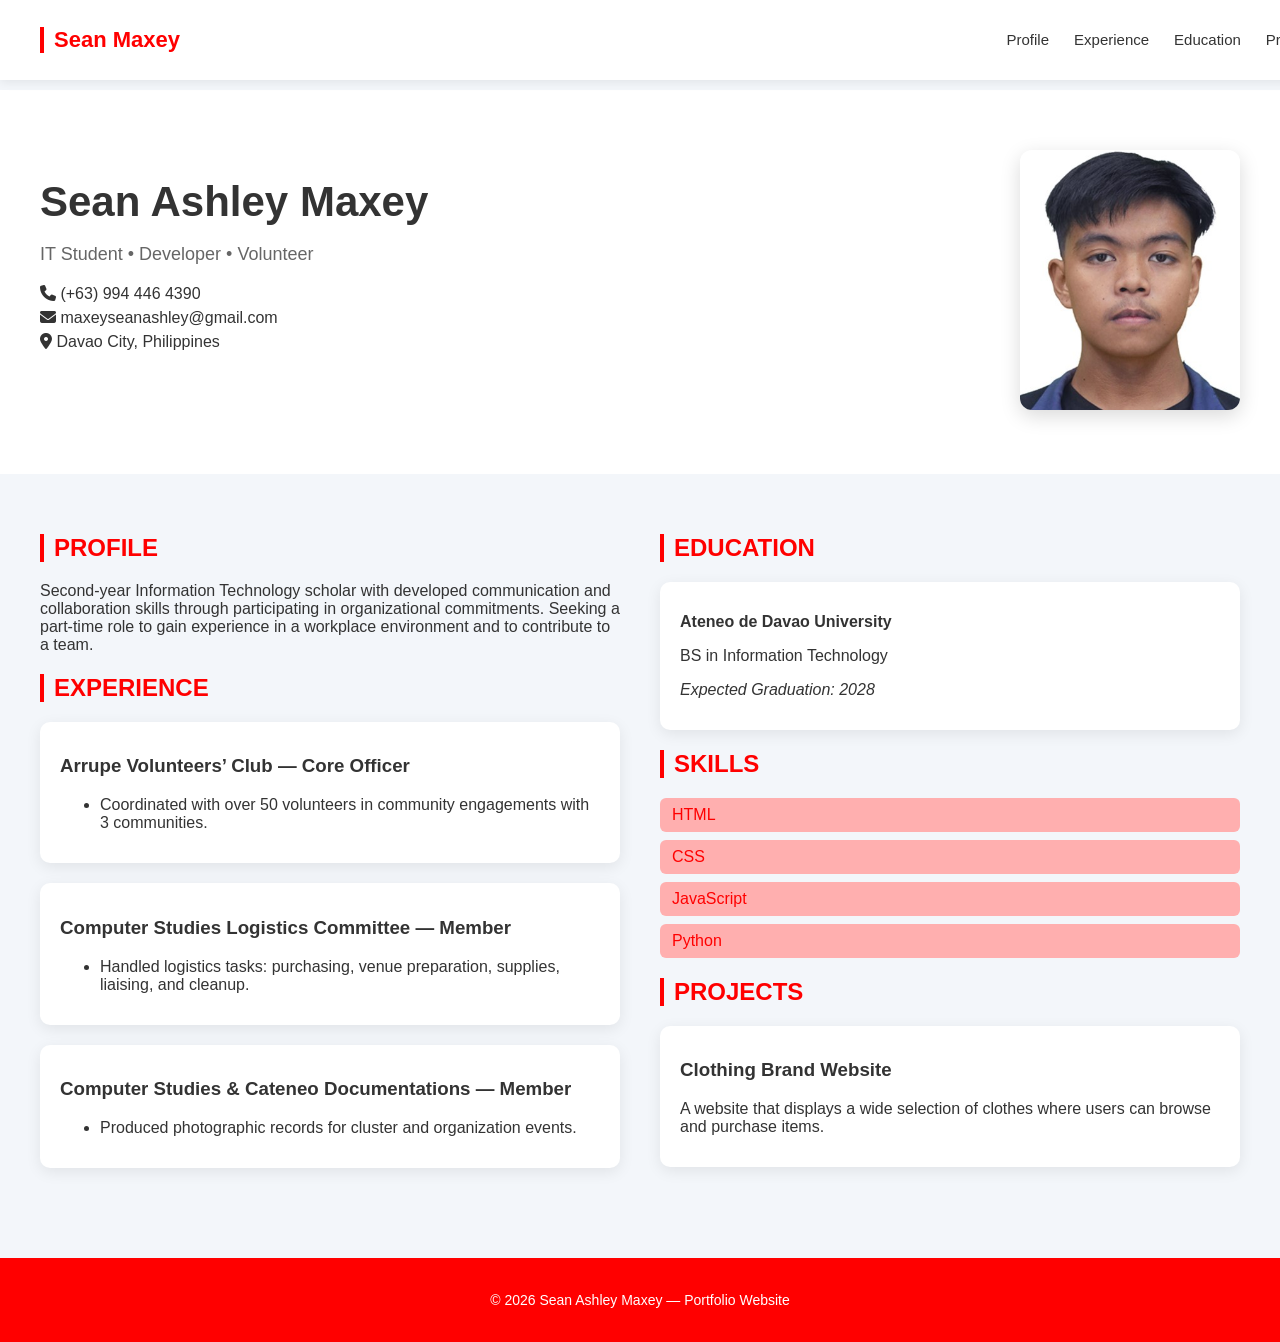
==== index.html @ da0d4348 "Rename portfolio.html to index.html" ====
<!DOCTYPE html>
<html lang="en">
<head>
    <meta charset="UTF-8">
    <meta name="viewport" content="width=device-width, initial-scale=1.0">
    <title>Sean Ashley Maxey • Portfolio</title>
    <link href="https://cdnjs.cloudflare.com/ajax/libs/font-awesome/6.5.0/css/all.min.css" rel="stylesheet">
    <link rel="stylesheet" href="portfolio.css">
</head>
<body>

<!-- NAVBAR -->
<nav class="navbar">
    <h2 class="logo">Sean Maxey</h2>
    <ul class="nav-links">
        <li><a href="#profile">Profile</a></li>
        <li><a href="#experience">Experience</a></li>
        <li><a href="#education">Education</a></li>
        <li><a href="#projects">Projects</a></li>
    </ul>
</nav>

<!-- HERO SECTION -->
<header class="hero">
    <div class="hero-left">
        <h1>Sean Ashley Maxey</h1>
        <p class="subtitle">IT Student • Developer • Volunteer</p>

        <div class="contact-info">
            <p><i class="fa-solid fa-phone"></i> (+63) 994 446 4390</p>
            <p><i class="fa-solid fa-envelope"></i> maxeyseanashley@gmail.com</p>
            <p><i class="fa-solid fa-location-dot"></i> Davao City, Philippines</p>
        </div>
    </div>

    <div class="hero-right">
        <img src="24497_sean.jpg" alt="Profile Photo">
    </div>
</header>

<!-- MAIN CONTENT -->
<div class="content">

    <!-- LEFT SIDE -->
    <div class="left-column">

        <section id="profile">
            <h2>PROFILE</h2>
            <p>
                Second-year Information Technology scholar with developed communication and 
                collaboration skills through participating in organizational commitments. 
                Seeking a part-time role to gain experience in a workplace environment and 
                to contribute to a team.
            </p>
        </section>

        <section id="experience">
            <h2>EXPERIENCE</h2>

            <div class="card">
                <h3>Arrupe Volunteers’ Club — Core Officer</h3>
                <ul>
                    <li>Coordinated with over 50 volunteers in community engagements with 3 communities.</li>
                </ul>
            </div>

            <div class="card">
                <h3>Computer Studies Logistics Committee — Member</h3>
                <ul>
                    <li>Handled logistics tasks: purchasing, venue preparation, supplies, liaising, and cleanup.</li>
                </ul>
            </div>

            <div class="card">
                <h3>Computer Studies & Cateneo Documentations — Member</h3>
                <ul>
                    <li>Produced photographic records for cluster and organization events.</li>
                </ul>
            </div>
        </section>

    </div>

    <!-- RIGHT SIDE -->
    <div class="right-column">

        <section id="education">
            <h2>EDUCATION</h2>
            <div class="card">
                <p><strong>Ateneo de Davao University</strong></p>
                <p>BS in Information Technology</p>
                <p><em>Expected Graduation: 2028</em></p>
            </div>
        </section>

        <section id="skills">
            <h2>SKILLS</h2>
            <ul class="skills-list">
                <li>HTML</li>
                <li>CSS</li>
                <li>JavaScript</li>
                <li>Python</li>
            </ul>
        </section>

        <section id="projects">
            <h2>PROJECTS</h2>
            <div class="card">
                <h3>Clothing Brand Website</h3>
                <p>A website that displays a wide selection of clothes where users can browse and purchase items.</p>
            </div>
        </section>

    </div>

</div>

<footer>
    <p>© 2026 Sean Ashley Maxey — Portfolio Website</p>
</footer>

</body>
</html>
---- portfolio.css ----
/* GENERAL */
body {
    margin: 0;
    font-family: "Segoe UI", sans-serif;
    background: #f3f6fa;
    color: #333;
}

h2 {
    border-left: 4px solid red;
    padding-left: 10px;
    color: red;
}

/* NAVBAR */
.navbar {
    background: #ffffff;
    width: 100%;
    padding: 15px 40px;
    display: flex;
    justify-content: space-between;
    align-items: center;
    box-shadow: 0 2px 10px rgba(0,0,0,0.08);
    position: sticky;
    top: 0;
    z-index: 10;
}

.navbar .logo {
    margin: 0;
    font-size: 22px;
    color: red;
    font-weight: bold;
}

.nav-links {
    display: flex;
    gap: 25px;
    list-style: none;
}

.nav-links a {
    text-decoration: none;
    color: #333;
    font-size: 15px;
}

/* HERO SECTION */
.hero {
    display: flex;
    justify-content: space-between;
    padding: 60px 40px;
    background: #ffffff;
    margin-top: 10px;
}

.hero-left h1 {
    font-size: 42px;
    margin-bottom: 5px;
}

.subtitle {
    font-size: 18px;
    margin-bottom: 20px;
    color: #666;
}

.contact-info p {
    margin: 6px 0;
}

.hero-right img {
    width: 220px;
    height: 260px;
    border-radius: 12px;
    object-fit: cover;
    box-shadow: 0 6px 20px rgba(0,0,0,0.15);
}

/* CONTENT */
.content {
    display: flex;
    padding: 40px;
    gap: 40px;
}

.left-column, .right-column {
    flex: 1;
}

.card {
    background: #fff;
    padding: 15px 20px;
    border-radius: 10px;
    box-shadow: 0 4px 15px rgba(0,0,0,0.08);
    margin-bottom: 20px;
}

.skills-list {
    list-style: none;
    padding: 0;
}

.skills-list li {
    background: #ffafaf;
    padding: 8px 12px;
    margin-bottom: 8px;
    border-radius: 6px;
    color: red;
    font-weight: 500;
}

/* FOOTER */
footer {
    text-align: center;
    padding: 20px;
    margin-top: 30px;
    background: red;
    color: white;
    font-size: 14px;
}

/* RESPONSIVE */
@media (max-width: 900px) {
    .hero {
        flex-direction: column;
        text-align: center;
    }

    .hero-right {
        margin-top: 20px;
    }

    .content {
        flex-direction: column;
    }

    .navbar {
        flex-direction: column;
        gap: 10px;
    }
}
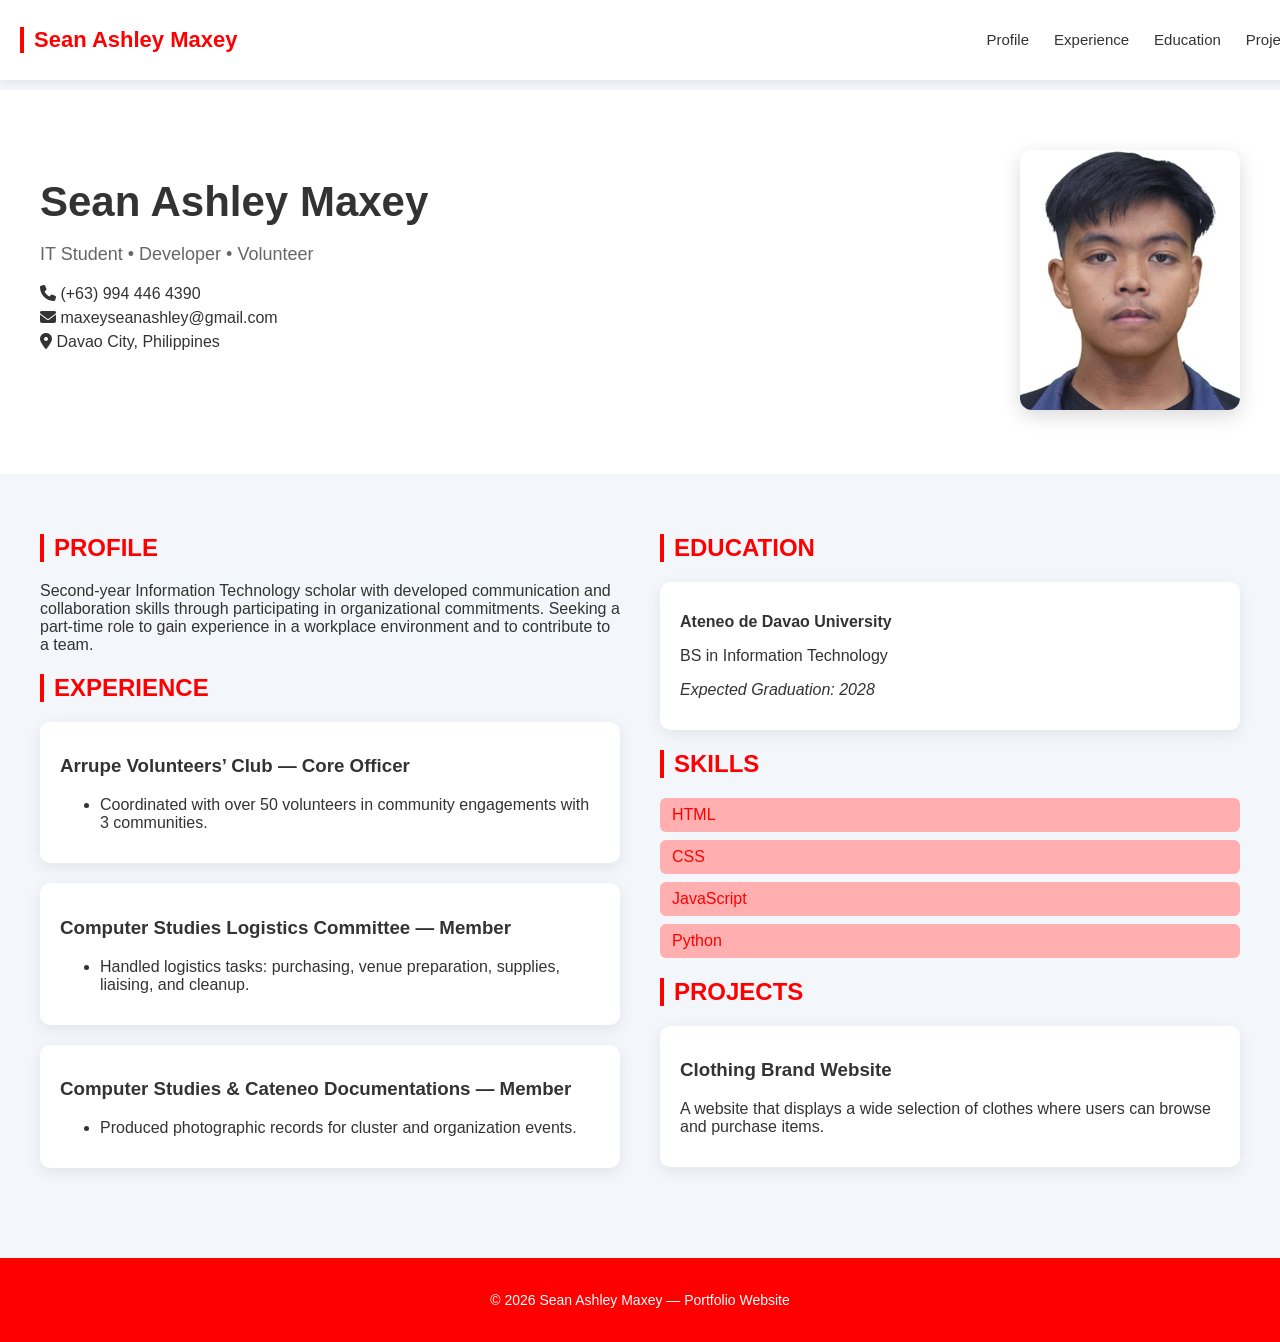
==== commit 0387e066: "Update index.html" ====
--- a/index.html
+++ b/index.html
@@ -11,7 +11,7 @@
 
 <!-- NAVBAR -->
 <nav class="navbar">
-    <h2 class="logo">Sean Maxey</h2>
+    <h2 class="logo">Sean Ashley Maxey</h2>
     <ul class="nav-links">
         <li><a href="#profile">Profile</a></li>
         <li><a href="#experience">Experience</a></li>
--- a/portfolio.css
+++ b/portfolio.css
@@ -1,4 +1,6 @@
-/* GENERAL */
+* {
+    box-sizing: box;
+}
 body {
     margin: 0;
     font-family: "Segoe UI", sans-serif;
@@ -12,11 +14,10 @@
     color: red;
 }
 
-/* NAVBAR */
 .navbar {
     background: #ffffff;
     width: 100%;
-    padding: 15px 40px;
+    padding: 15px 20px;
     display: flex;
     justify-content: space-between;
     align-items: center;
@@ -45,7 +46,6 @@
     font-size: 15px;
 }
 
-/* HERO SECTION */
 .hero {
     display: flex;
     justify-content: space-between;
@@ -77,7 +77,6 @@
     box-shadow: 0 6px 20px rgba(0,0,0,0.15);
 }
 
-/* CONTENT */
 .content {
     display: flex;
     padding: 40px;
@@ -110,7 +109,6 @@
     font-weight: 500;
 }
 
-/* FOOTER */
 footer {
     text-align: center;
     padding: 20px;
@@ -120,7 +118,6 @@
     font-size: 14px;
 }
 
-/* RESPONSIVE */
 @media (max-width: 900px) {
     .hero {
         flex-direction: column;
@@ -139,4 +136,4 @@
         flex-direction: column;
         gap: 10px;
     }
-}+}
